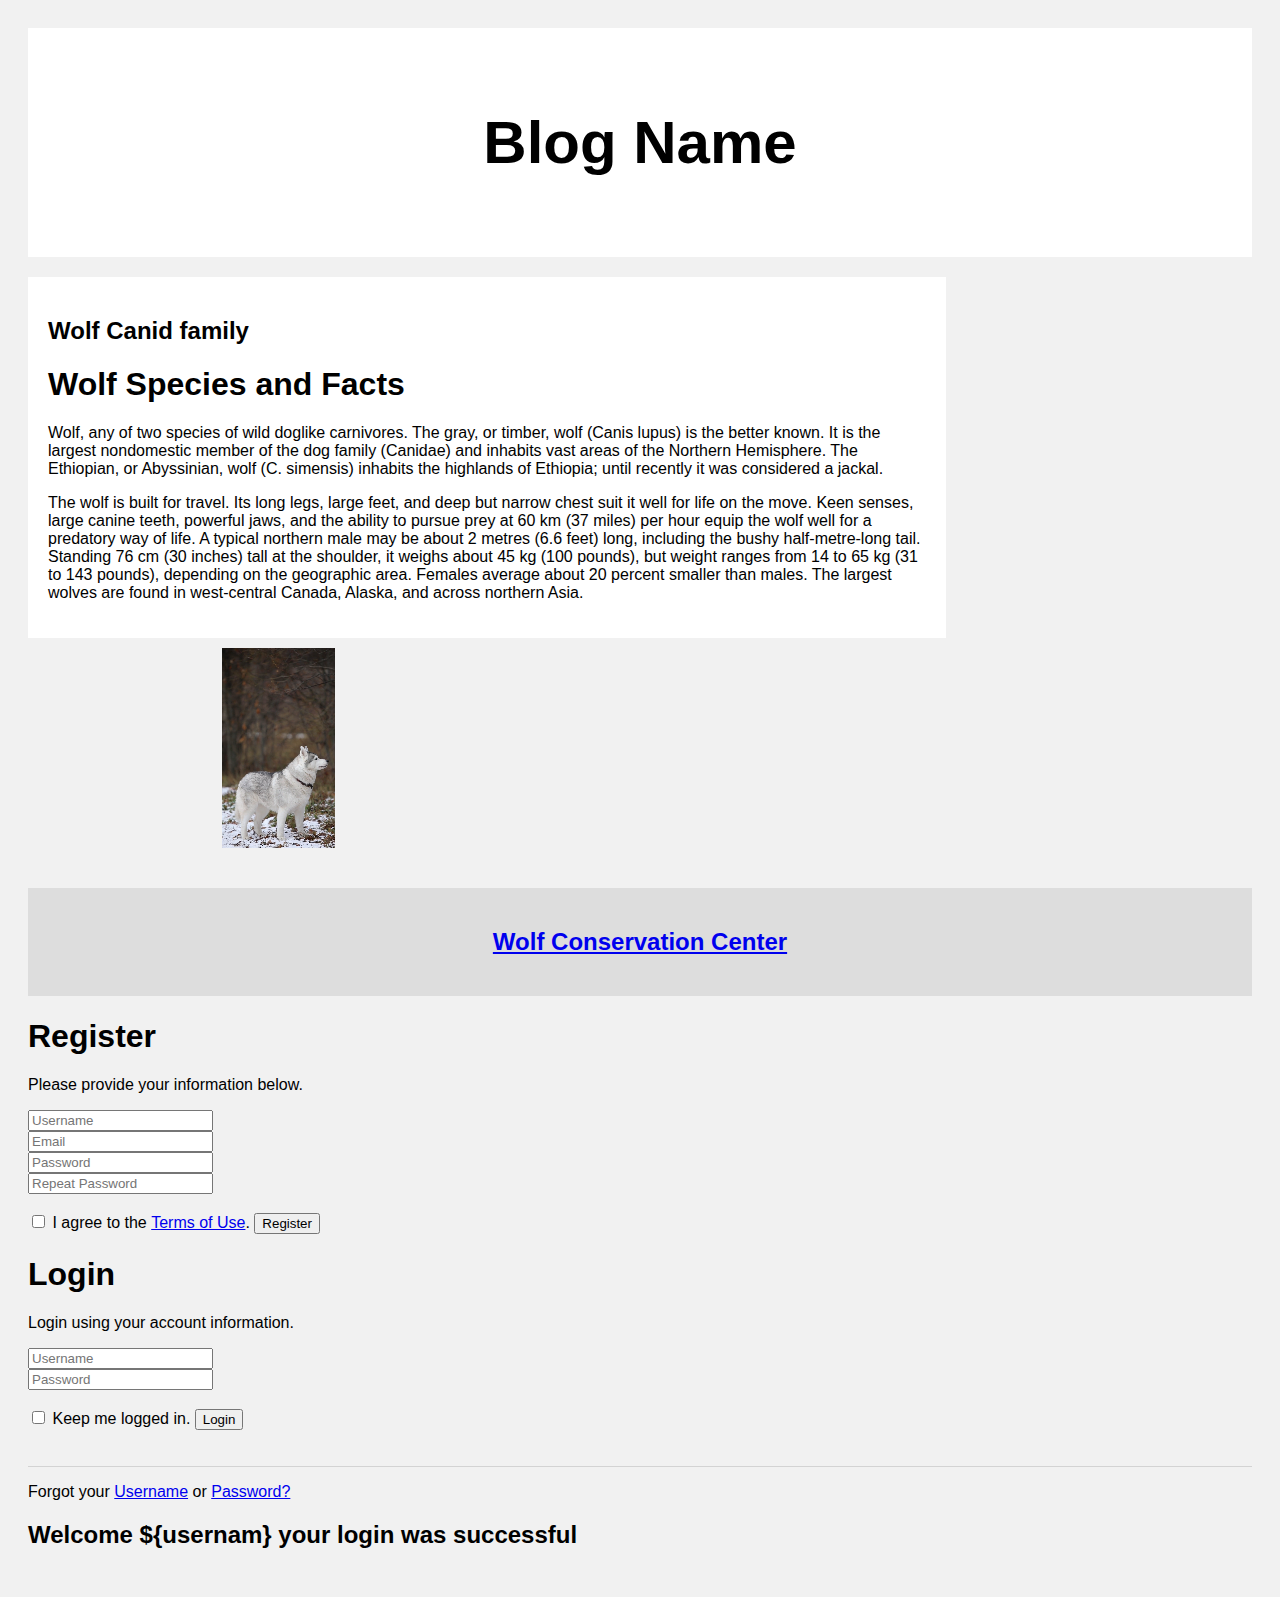
==== index.html @ 9b101714 "SBA-316 Project" ====
<!DOCTYPE html>
<html lang="en">
<head>
    <meta charset="UTF-8">
    <meta name="viewport" content="width=device-width, initial-scale=1.0">
    <title>WOLVES</title>
    <link rel="stylesheet" href="style.css">

</head>
<body>
    <nav id="top-menu"></nav>
    <!-- Add the <nav> element below -->
    <nav id="sub-menu"></nav>

    <div class="header">
        <h2>Blog Name</h2>
      </div>
      
      <div class="row">
        <div class="leftcolumn">
          <div class="card">
            <h2>Wolf Canid family</h2>
            <div class="content">
                <h1>Wolf Species and Facts</h1>
                <p>Wolf, any of two species of wild doglike carnivores. The gray, or timber, wolf (Canis lupus) is the better known. It is the largest nondomestic member of the dog family (Canidae) and inhabits vast areas of the Northern Hemisphere. 
                The Ethiopian, or Abyssinian, wolf (C. simensis) inhabits the highlands of Ethiopia; until recently it was considered a jackal.</p>
                <p>The wolf is built for travel. Its long legs, large feet, and deep but narrow chest suit it well for life on the move. Keen senses, large canine teeth, powerful jaws, and the ability to pursue prey at 60 km (37 miles) per hour equip the wolf well for a predatory way of life. A typical northern male may be about 2 metres (6.6 feet) long, including the bushy half-metre-long tail. Standing 76 cm (30 inches) tall at the shoulder, it weighs about 45 kg (100 pounds), but weight ranges from 14 to 65 kg (31 to 143 pounds), depending on the geographic area. Females average about 20 percent smaller than males. The largest wolves are found in west-central Canada, Alaska, and across northern Asia.</p>
              </div>          
          </div>
          <div class ="gallery">
          <div class="gallery_container">      
            <video autoplay muted height="100%" width="500px">
            <source type="video/mp4"  src="/src/Wolf.mp4">
            </video>
    
        </div>

        <div class="gallery_container">      
          <video autoplay muted height="100%" width="300px">
          <source type="video/mp4"  src="/src/white.wolf.mp4">
          </video>
  
      </div>
    </div>
        </div>
        <div class="rightcolumn">

        </div>
      </div>
      
      <div class="footer">
        <h2><a href="https://nywolf.org/donate/?gad_source=1">Wolf Conservation Center</a></h2>
      </div>

    <!-- Container for entire form. -->
    <div class="form-container">
      <!-- Registration Side -->
      <div>
        <h1>Register</h1>
        <p>Please provide your information below.</p>

        <!-- Registration Form -->
        <form id="registration">
          <input name="username" type="text" id="username"  placeholder="Username" />
          <span class="input-icon"><i class="fa-solid fa-user"></i></span><br />

          <input name="email" type="text" id="email" placeholder="Email" />
          <span class="input-icon"><i class="fa-solid fa-envelope"></i></span
          ><br />

          <input name="password" type="text" placeholder="Password" />
          <span class="input-icon"><i class="fa-solid fa-key"></i></span><br />

          <input
            name="passwordCheck"
            type="text"
            placeholder="Repeat Password"
          />
          <span class="input-icon"><i class="fa-solid fa-key"></i></span
          ><br /><br />

          <div class="flex-row">
            <input name="terms" type="checkbox" />
            <label for="terms"
              >I agree to the&nbsp;<a href="#">Terms of Use</a>.</label
            >
            <input type="submit" value="Register" />
          </div>
        </form>
      </div>

      <!-- Login Side -->
      <div>
        <h1>Login</h1>
        <p>Login using your account information.</p>

        <!-- Login Form -->
        <form id="login" style="border-bottom: 1px solid lightgray;">
          <input name="username" type="text" placeholder="Username" />
          <span class="input-icon"><i class="fa-solid fa-user"></i></span><br />

          <input name="password" type="text" placeholder="Password" />
          <span class="input-icon"><i class="fa-solid fa-key"></i></span
          ><br /><br />

          <div class="flex-row">
            <input name="persist" type="checkbox" />
            <label for="persist">Keep me logged in.</label>
            <input type="submit" value="Login" />
          </div>
          <br /><br />
        </form>

        <p>Forgot your <a href="#">Username</a> or <a href="#">Password?</a></p>
      </div>
    </div>

    <!-- Error Display Container -->
    <div id="errorDisplay"></div>


</header>
<main></main>


    </div>
</body>
<script src="app.js"></script>
</html>
---- style.css ----
video{
    position: relative;
    right: px;
    bottom: 0px;
    min-width: 10%;
    min-height: 10%;
}

.first_container{
    display:flex;
}

.gallery{ 
  display: flex;
  margin-top: 10px;
  width: 400px;
  height:200px;
}


* {
    box-sizing: border-box;
  }
  
  body {
    font-family: Arial;
    padding: 20px;
    background: #f1f1f1;
  }
  
  /* Header/Blog Title */
  .header {
    padding: 30px;
    font-size: 40px;
    text-align: center;
    background: white;
  }
  
  /* Create two unequal columns that floats next to each other */
  /* Left column */
  .leftcolumn {
    float: left;
    width: 75%;
  }
  
  /* Right column */
  .rightcolumn {
    float: left;
    width: 25%;
    padding-left: 20px;
  }
  
  /* Fake image */
  .fakeimg {
    background-color: #aaa;
    width: 100%;
    height: 50%;
    padding: 20px;
  }

  #img1{
    width: 200px;
    height: 200px;  
  }
  
  /* Add a card effect for articles */
  .card {
    background-color: white;
    padding: 20px;
    margin-top: 20px;
  }
  
  /* Clear floats after the columns */
  .row:after {
    content: "";
    display: table;
    clear: both;
  }
  
  /* Footer */
  .footer {
    padding: 20px;
    text-align: center;
    background: #ddd;
    margin-top: 40px;
  }
  
  /* Responsive layout - when the screen is less than 800px wide, make the two columns stack on top of each other instead of next to each other */
  @media screen and (max-width: 800px) {
    .leftcolumn, .rightcolumn {
      width: 100%;
      padding: 0;
    }
  }
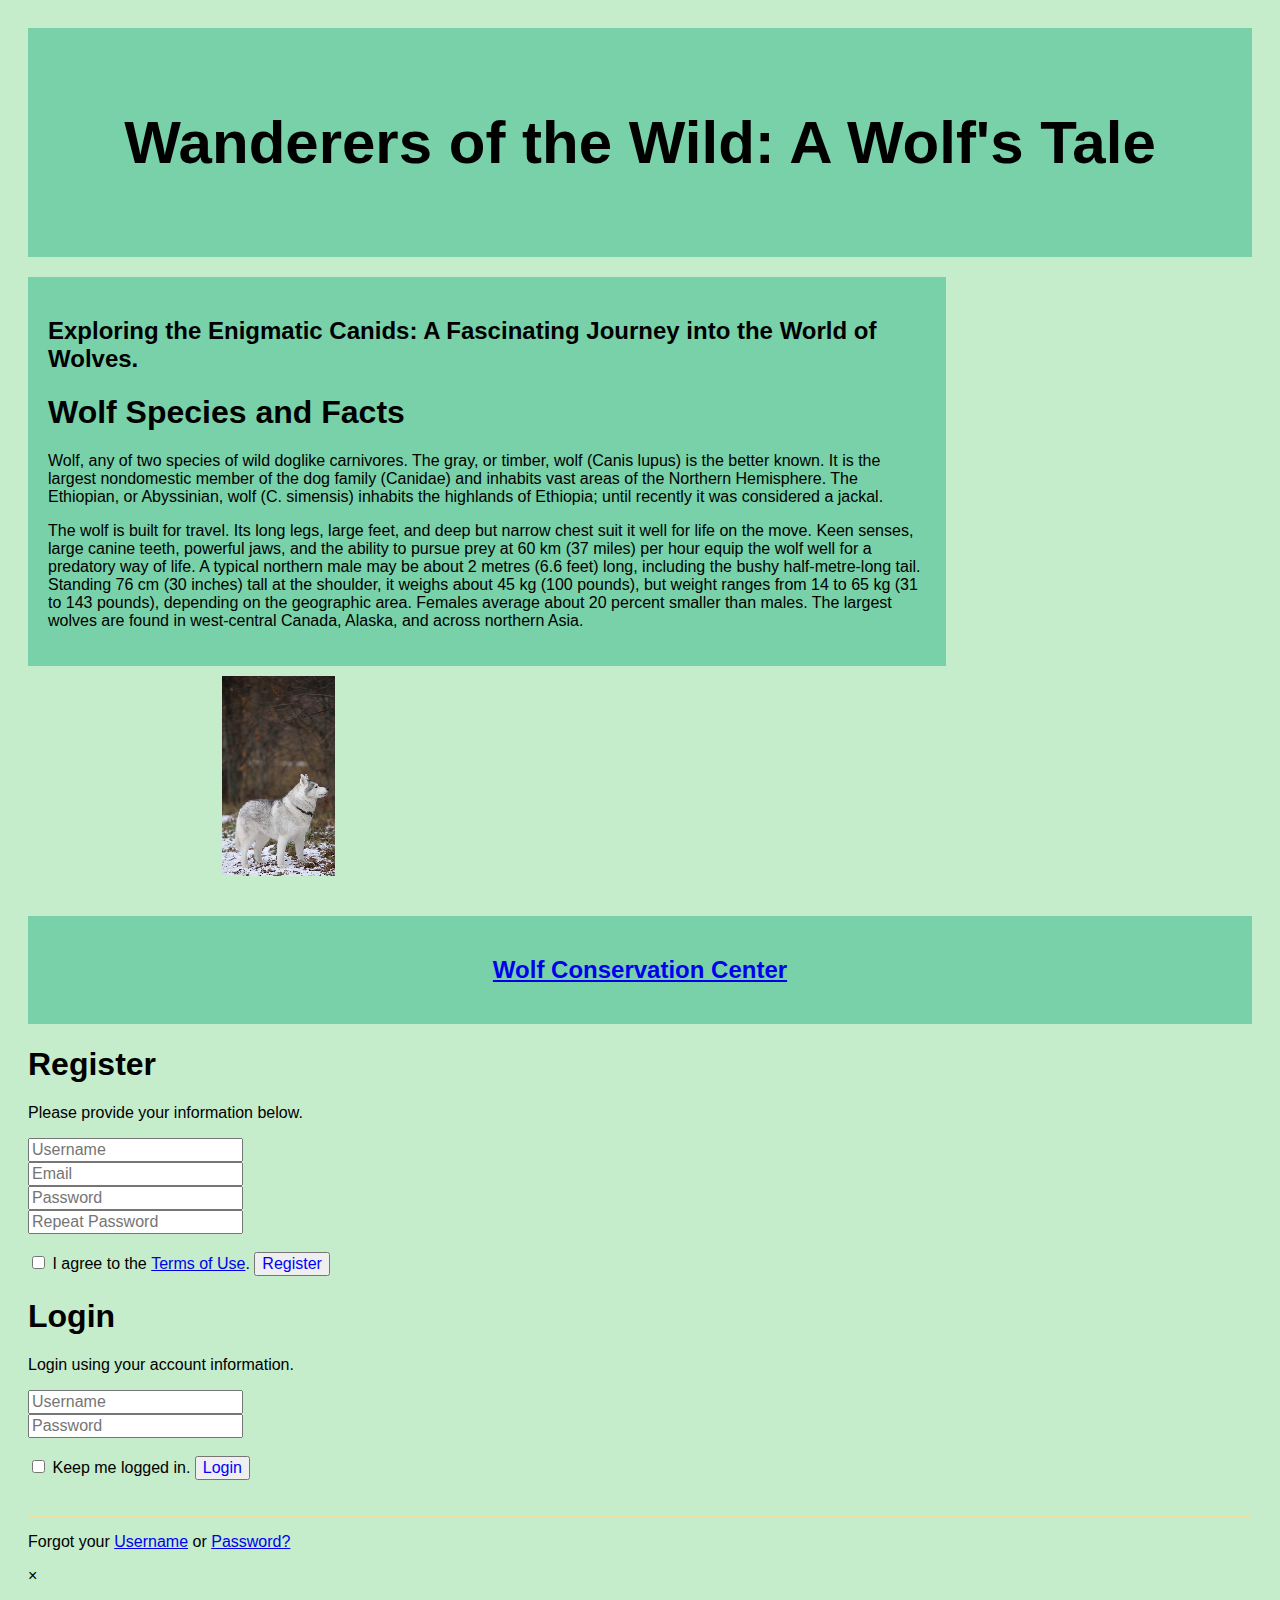
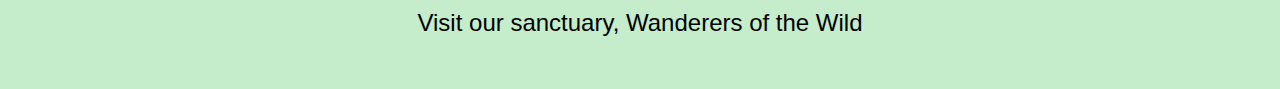
==== commit f5005bc7: "almost done" ====
--- a/index.html
+++ b/index.html
@@ -12,14 +12,14 @@
     <!-- Add the <nav> element below -->
     <nav id="sub-menu"></nav>
 
-    <div class="header">
-        <h2>Blog Name</h2>
+    <div class="header" id="backtest">
+        <h2>Wanderers of the Wild: A Wolf's Tale</h2>
       </div>
       
       <div class="row">
         <div class="leftcolumn">
           <div class="card">
-            <h2>Wolf Canid family</h2>
+            <h2>Exploring the Enigmatic Canids: A Fascinating Journey into the World of Wolves.</h2>
             <div class="content">
                 <h1>Wolf Species and Facts</h1>
                 <p>Wolf, any of two species of wild doglike carnivores. The gray, or timber, wolf (Canis lupus) is the better known. It is the largest nondomestic member of the dog family (Canidae) and inhabits vast areas of the Northern Hemisphere. 
@@ -51,7 +51,7 @@
       <div class="footer">
         <h2><a href="https://nywolf.org/donate/?gad_source=1">Wolf Conservation Center</a></h2>
       </div>
-
+    <h2 class="greeting"></h2>
     <!-- Container for entire form. -->
     <div class="form-container">
       <!-- Registration Side -->
@@ -84,7 +84,7 @@
             <label for="terms"
               >I agree to the&nbsp;<a href="#">Terms of Use</a>.</label
             >
-            <input type="submit" value="Register" />
+            <input type="submit" value="Register" class="subbtn" />
           </div>
         </form>
       </div>
@@ -95,7 +95,7 @@
         <p>Login using your account information.</p>
 
         <!-- Login Form -->
-        <form id="login" style="border-bottom: 1px solid lightgray;">
+        <form id="login" style="border-bottom: 1px solid rgb(235, 222, 163);">
           <input name="username" type="text" placeholder="Username" />
           <span class="input-icon"><i class="fa-solid fa-user"></i></span><br />
 
@@ -122,8 +122,29 @@
 </header>
 <main></main>
 
+<!-- Button to open the modal login form -->
 
+<!-- The Modal -->
+<div id="id01" class="modal">
+  <span onclick="document.getElementById('id01').style.display='none'"
+class="close" title="Close Modal">&times;</span>
+
+  <!-- Modal Content -->
+  <form class="modal-content animate" action="/action_page.php">
+    <div class="imgcontainer">
+      
+    </div>
+
+ 
+
+    
+  </form>
+</div>
+<p id="quickText">
+
+</p>
     </div>
 </body>
 <script src="app.js"></script>
-</html>+</html>
+
--- a/style.css
+++ b/style.css
@@ -25,7 +25,7 @@
   body {
     font-family: Arial;
     padding: 20px;
-    background: #f1f1f1;
+    background: #c5eccb;
   }
   
   /* Header/Blog Title */
@@ -33,7 +33,7 @@
     padding: 30px;
     font-size: 40px;
     text-align: center;
-    background: white;
+    background: rgb(120, 209, 168);
   }
   
   /* Create two unequal columns that floats next to each other */
@@ -52,7 +52,7 @@
   
   /* Fake image */
   .fakeimg {
-    background-color: #aaa;
+    background-color:  rgb(120, 209, 168);
     width: 100%;
     height: 50%;
     padding: 20px;
@@ -65,7 +65,7 @@
   
   /* Add a card effect for articles */
   .card {
-    background-color: white;
+    background-color: rgb(120, 209, 168);
     padding: 20px;
     margin-top: 20px;
   }
@@ -81,7 +81,7 @@
   .footer {
     padding: 20px;
     text-align: center;
-    background: #ddd;
+    background:  rgb(120, 209, 168);
     margin-top: 40px;
   }
   
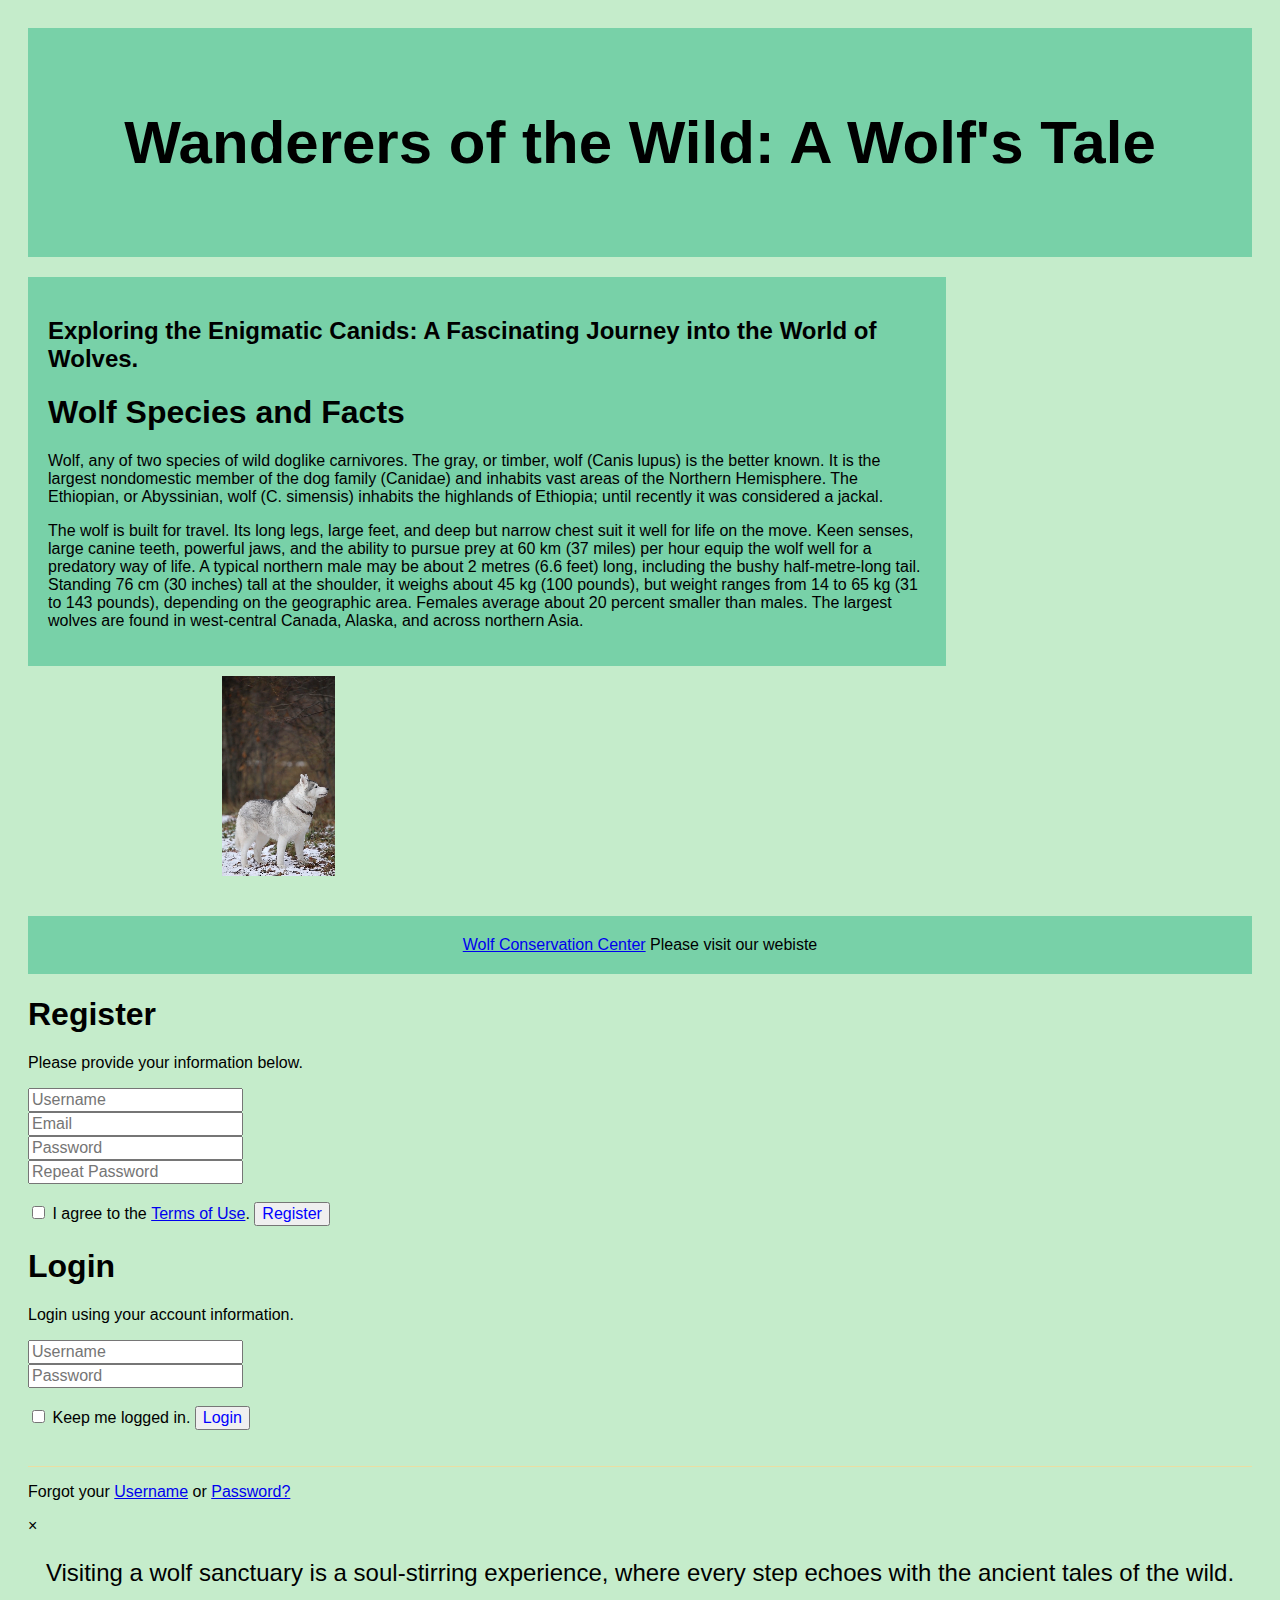
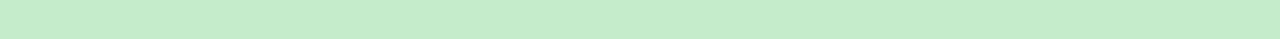
==== commit f348c629: "almost there" ====
--- a/index.html
+++ b/index.html
@@ -7,7 +7,7 @@
     <link rel="stylesheet" href="style.css">
 
 </head>
-<body>
+<body id="body">
     <nav id="top-menu"></nav>
     <!-- Add the <nav> element below -->
     <nav id="sub-menu"></nav>
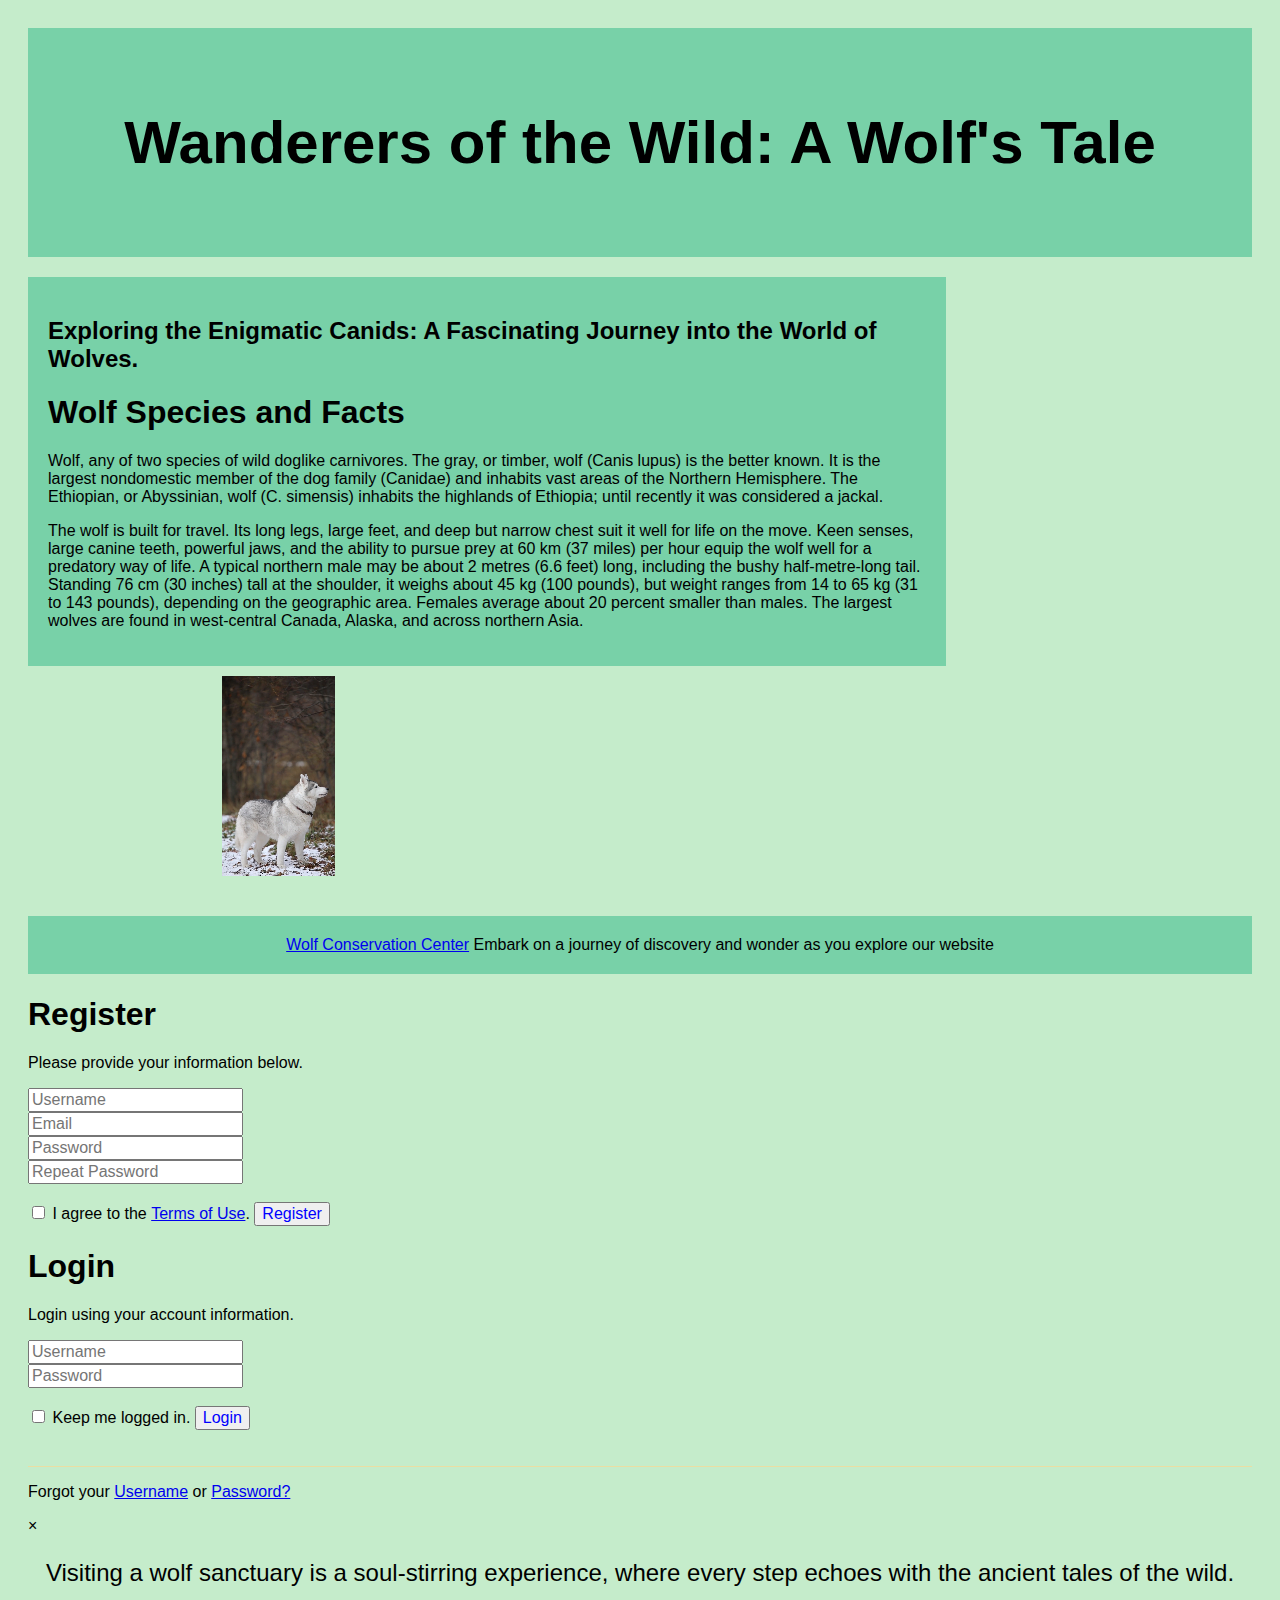
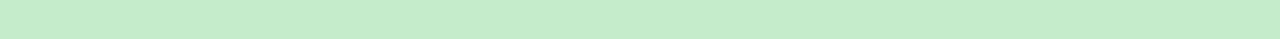
==== commit 3b029d7a: "edited code deleted files" ====
--- a/index.html
+++ b/index.html
@@ -143,8 +143,10 @@
 <p id="quickText">
 
 </p>
-    </div>
+</div>
+
+<script src="app.js"></script>    
 </body>
-<script src="app.js"></script>
+
 </html>
 
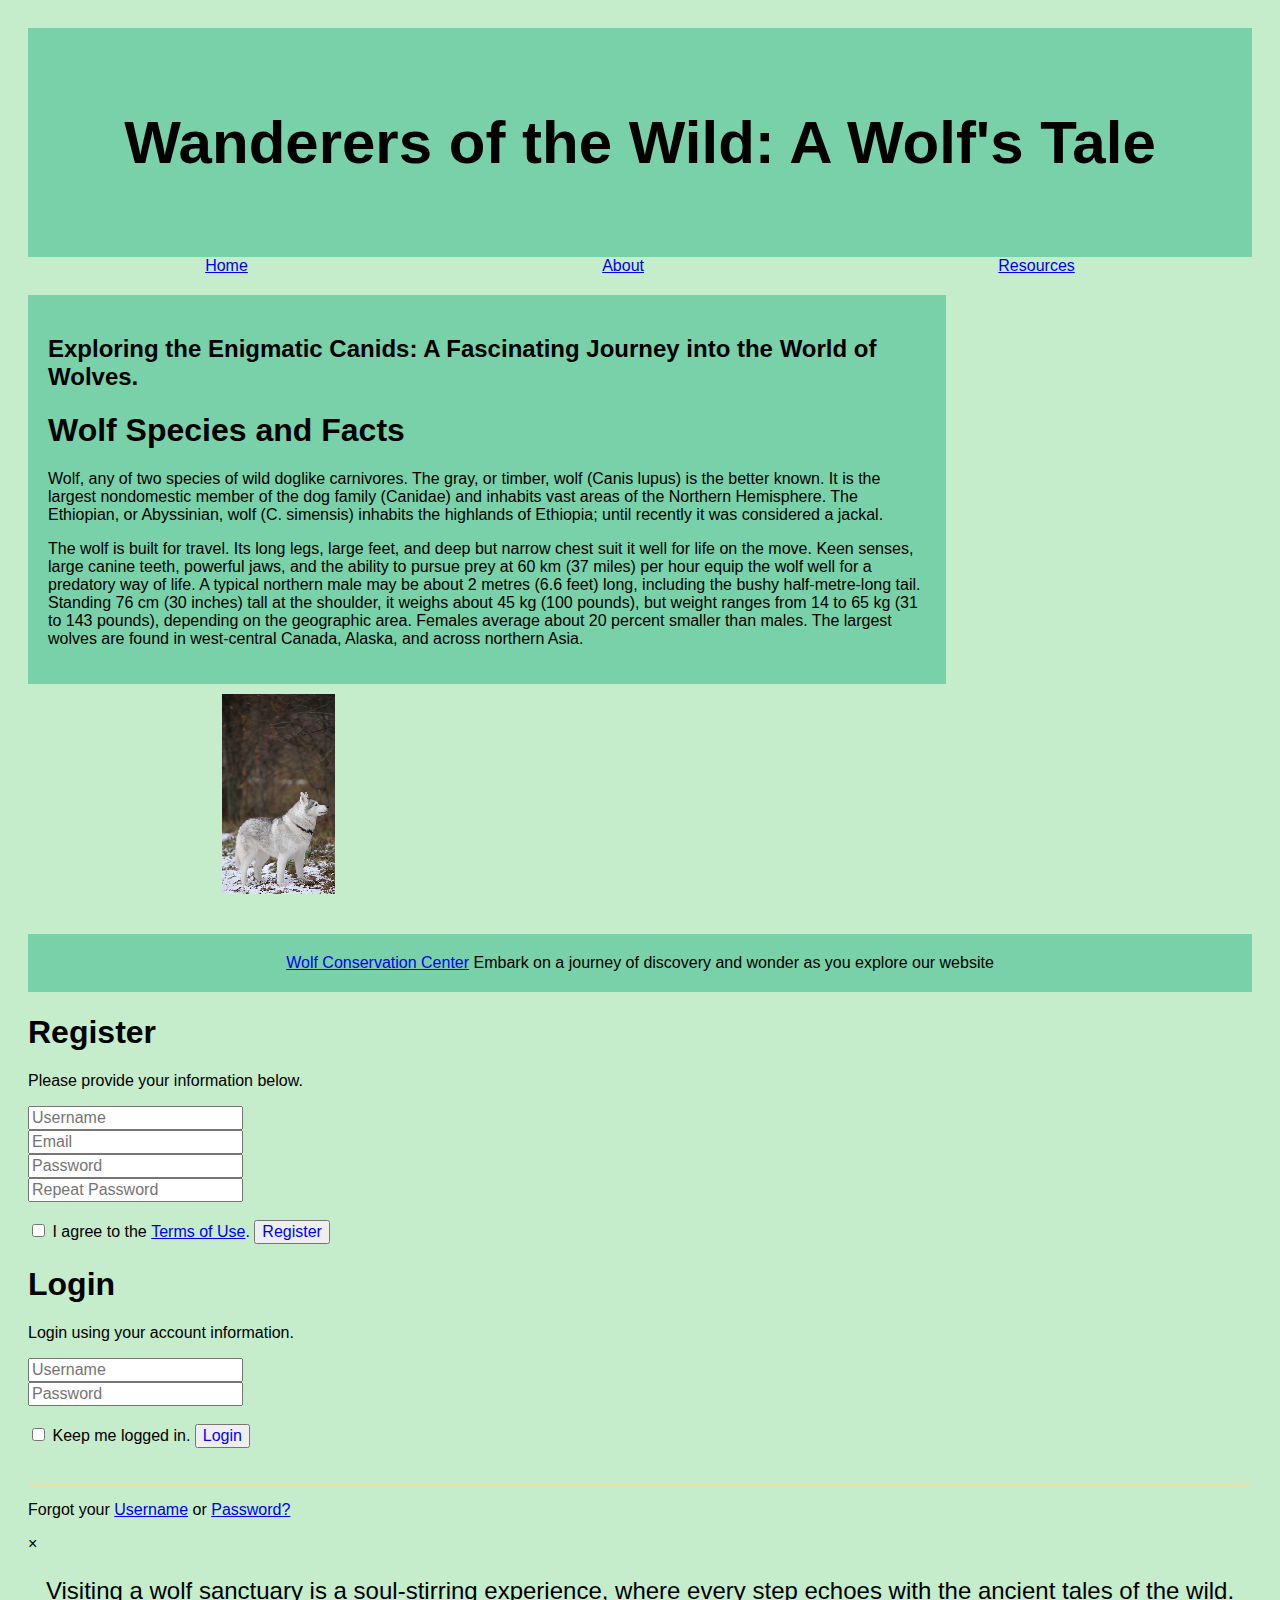
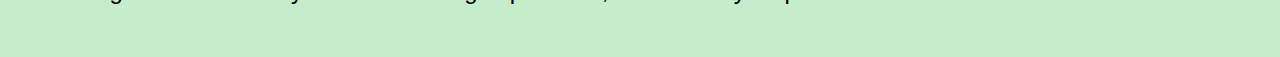
==== commit 931a3208: "added a navBar" ====
--- a/index.html
+++ b/index.html
@@ -16,6 +16,7 @@
         <h2>Wanderers of the Wild: A Wolf's Tale</h2>
       </div>
       
+      <nav class="navBar"></nav>
       <div class="row">
         <div class="leftcolumn">
           <div class="card">
--- a/style.css
+++ b/style.css
@@ -92,3 +92,8 @@
       padding: 0;
     }
   }
+
+.navBar{
+  display: flex;
+  justify-content: space-around;
+}